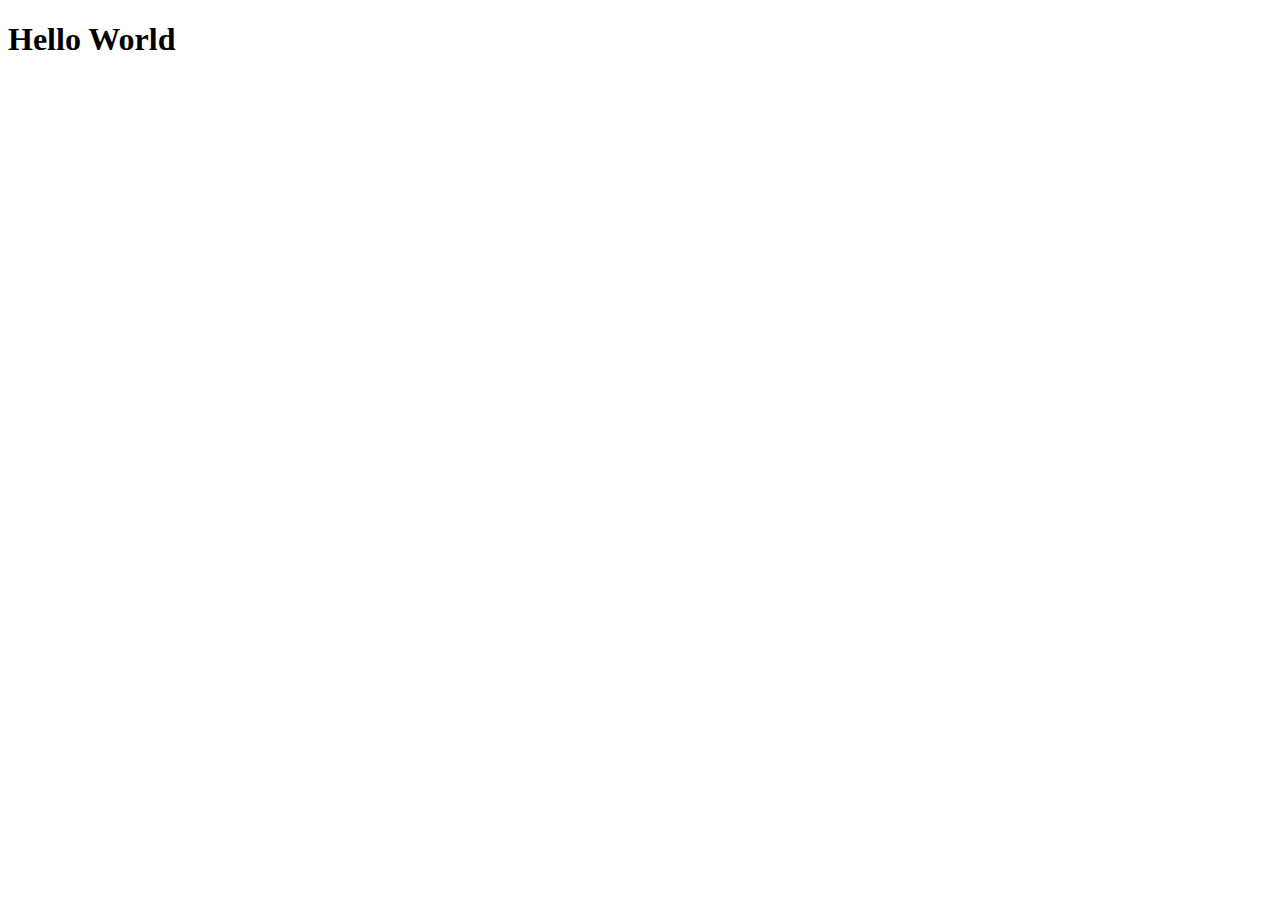
==== index.html @ f57aeb79 "Second time" ====
<!doctype html>
<html lang="en">
<head>
    <meta charset="UTF-8">
    <meta name="viewport"
          content="width=device-width, user-scalable=no, initial-scale=1.0, maximum-scale=1.0, minimum-scale=1.0">
    <meta http-equiv="X-UA-Compatible" content="ie=edge">
    <title>Document</title>
</head>
<body>
<h1> Hello World</h1>
</body>
</html>
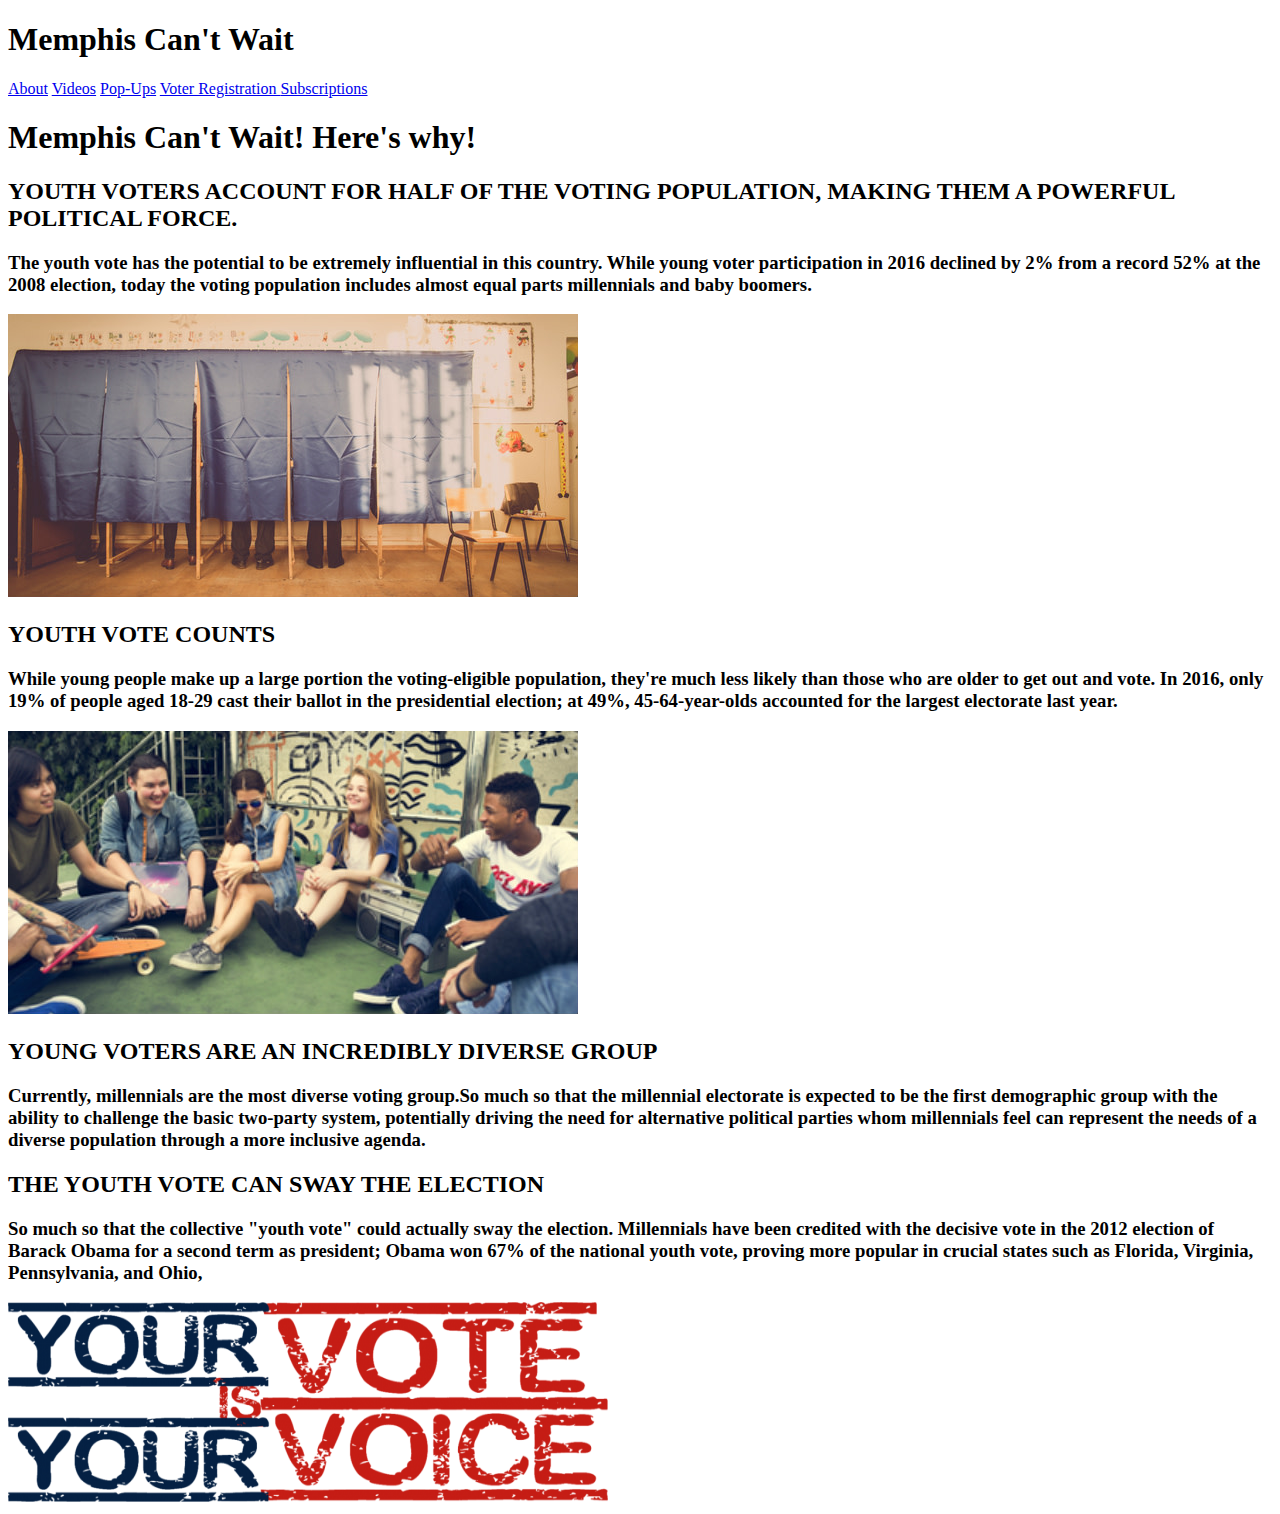
==== commit 930f0968: "index" ====
--- a/index.html
+++ b/index.html
@@ -8,6 +8,36 @@
     <title>Document</title>
 </head>
 <body>
-<h1> Hello World</h1>
-</body>
+<div id="header">
+<h1>Memphis Can't Wait</h1>
+</div>
+<div>
+    <a href="about.html">About</a> <a href="videos.html">Videos</a> <a href="Pop-Ups.html"> Pop-Ups</a> <a href="VoterReg.html"> Voter Registration </a>
+    <a href="Subscriptions.html"> Subscriptions</a>
+</div>
+<div id="main_content">
+<h1>Memphis Can't Wait! Here's why!</h1>
+    <h2> YOUTH VOTERS ACCOUNT FOR HALF OF THE VOTING POPULATION, MAKING THEM A POWERFUL POLITICAL FORCE.
+    </h2>
+    <h3>The youth vote has the potential to be extremely influential in this country. While young voter participation in
+        2016 declined by 2% from a record 52% at the 2008 election, today the voting population includes almost equal parts
+        millennials and baby boomers.</h3>
+    <img src="pictures/Voting-Header.jpg" height="283" width="570"/></div>
+<h2> YOUTH VOTE COUNTS</h2>
+<h3>While young people make up a large portion the voting-eligible population, they're much less likely than those who are older to get out and vote. In 2016,
+    only 19% of people aged 18-29 cast their ballot in the presidential election; at 49%, 45-64-year-olds accounted
+    for the largest electorate last year.</h3>
+<img src="pictures/friends-1.jpg" height="283" width="570"/>
+<h2>YOUNG VOTERS ARE AN INCREDIBLY DIVERSE GROUP</h2>
+<h3>Currently, millennials are the most diverse voting group.So much so that the millennial electorate is
+    expected to be the first demographic group with the ability to challenge the basic two-party system,
+    potentially driving the need for alternative political parties whom millennials feel can represent the needs of a diverse
+    population through a more inclusive agenda.
+</h3>
+<h2> THE YOUTH VOTE CAN SWAY THE ELECTION</h2>
+<h3>So much so that the collective "youth vote" could actually sway the election. Millennials have been credited with the decisive vote in
+    the 2012 election of Barack Obama for a second term as president;
+    Obama won 67% of the national youth vote, proving more popular in crucial states such as Florida, Virginia, Pennsylvania, and Ohio,</h3>
+
+<img src="pictures/youth-vote.png" height="200" width="600"/></body>
 </html>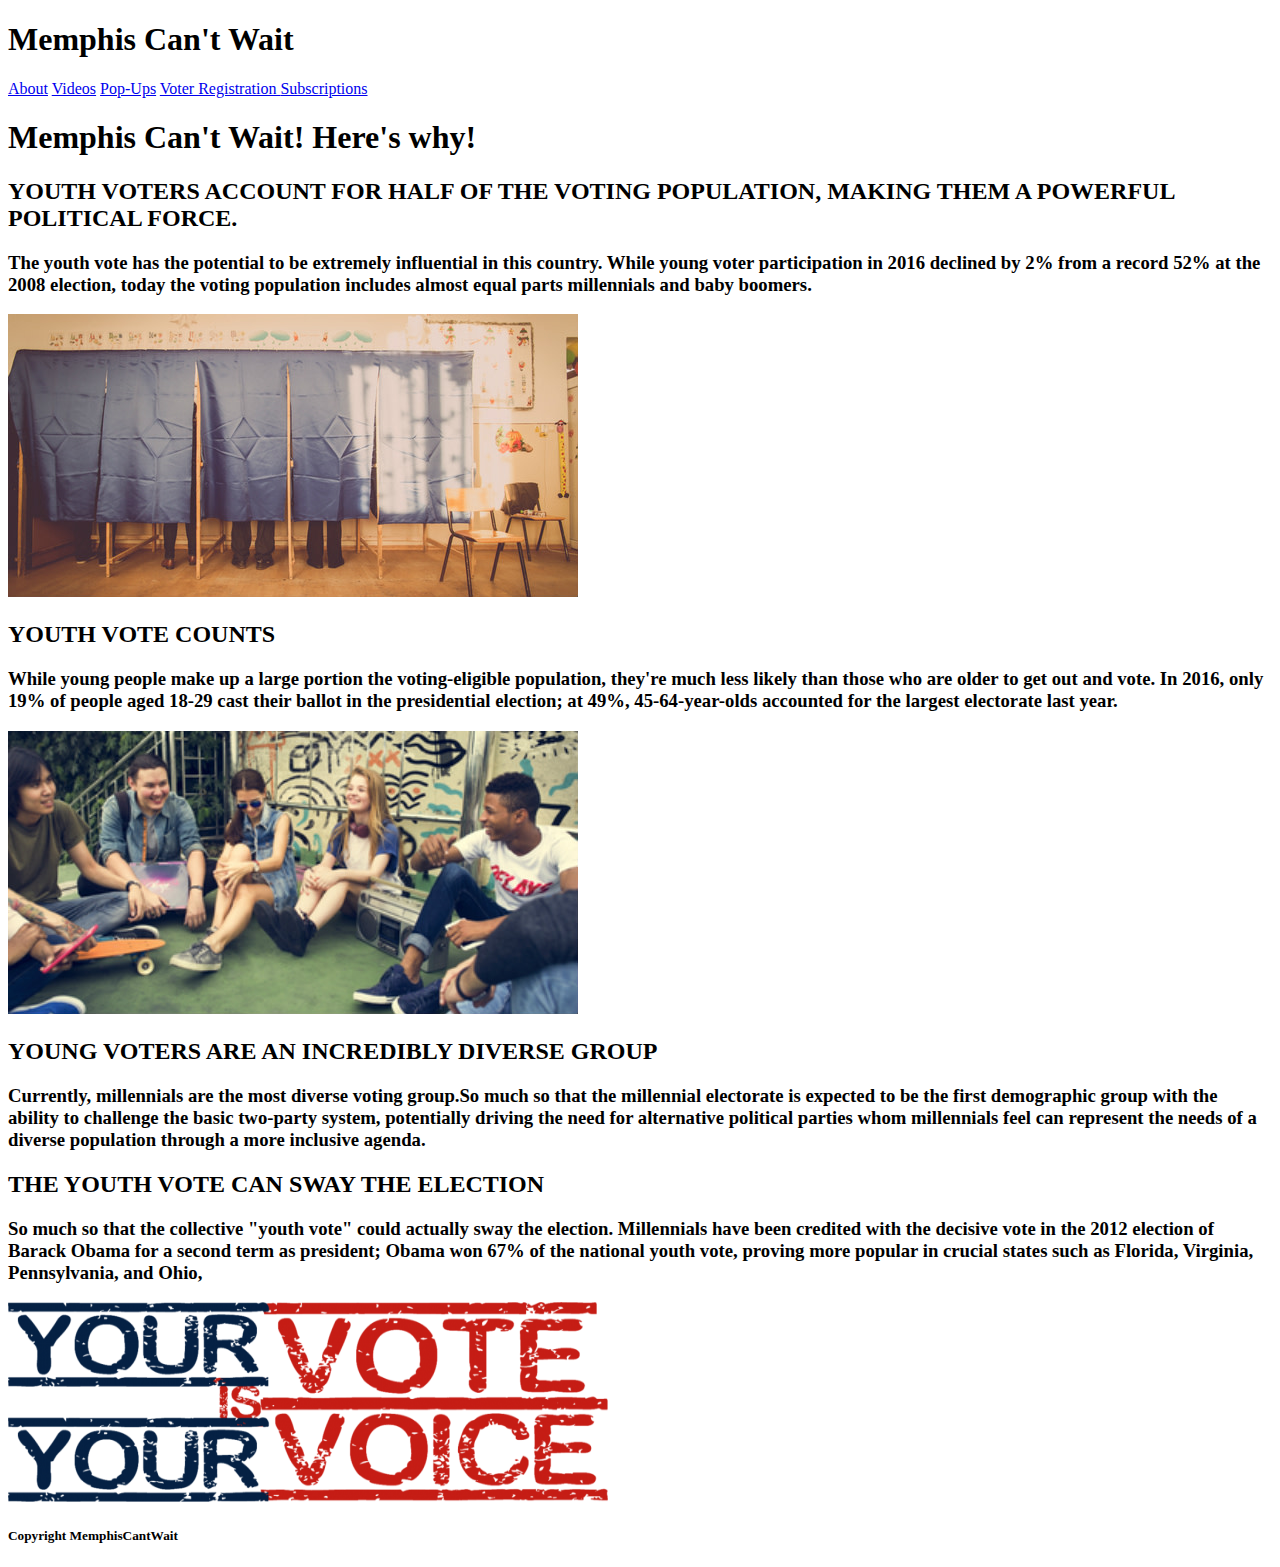
==== commit 071ed69c: "3rd commit" ====
--- a/index.html
+++ b/index.html
@@ -11,8 +11,8 @@
 <div id="header">
 <h1>Memphis Can't Wait</h1>
 </div>
-<div>
-    <a href="about.html">About</a> <a href="videos.html">Videos</a> <a href="Pop-Ups.html"> Pop-Ups</a> <a href="VoterReg.html"> Voter Registration </a>
+<div class="navBar">
+    <a href="About.html">About</a> <a href="videos.html">Videos</a> <a href="Pop-Ups.html"> Pop-Ups</a> <a href="VoterReg.html"> Voter Registration </a>
     <a href="Subscriptions.html"> Subscriptions</a>
 </div>
 <div id="main_content">
@@ -39,5 +39,9 @@
     the 2012 election of Barack Obama for a second term as president;
     Obama won 67% of the national youth vote, proving more popular in crucial states such as Florida, Virginia, Pennsylvania, and Ohio,</h3>
 
-<img src="pictures/youth-vote.png" height="200" width="600"/></body>
+<img src="pictures/youth-vote.png" height="200" width="600"/>
+<div class="footer">
+    <h5>Copyright MemphisCantWait</h5>
+</div>
+</body>
 </html>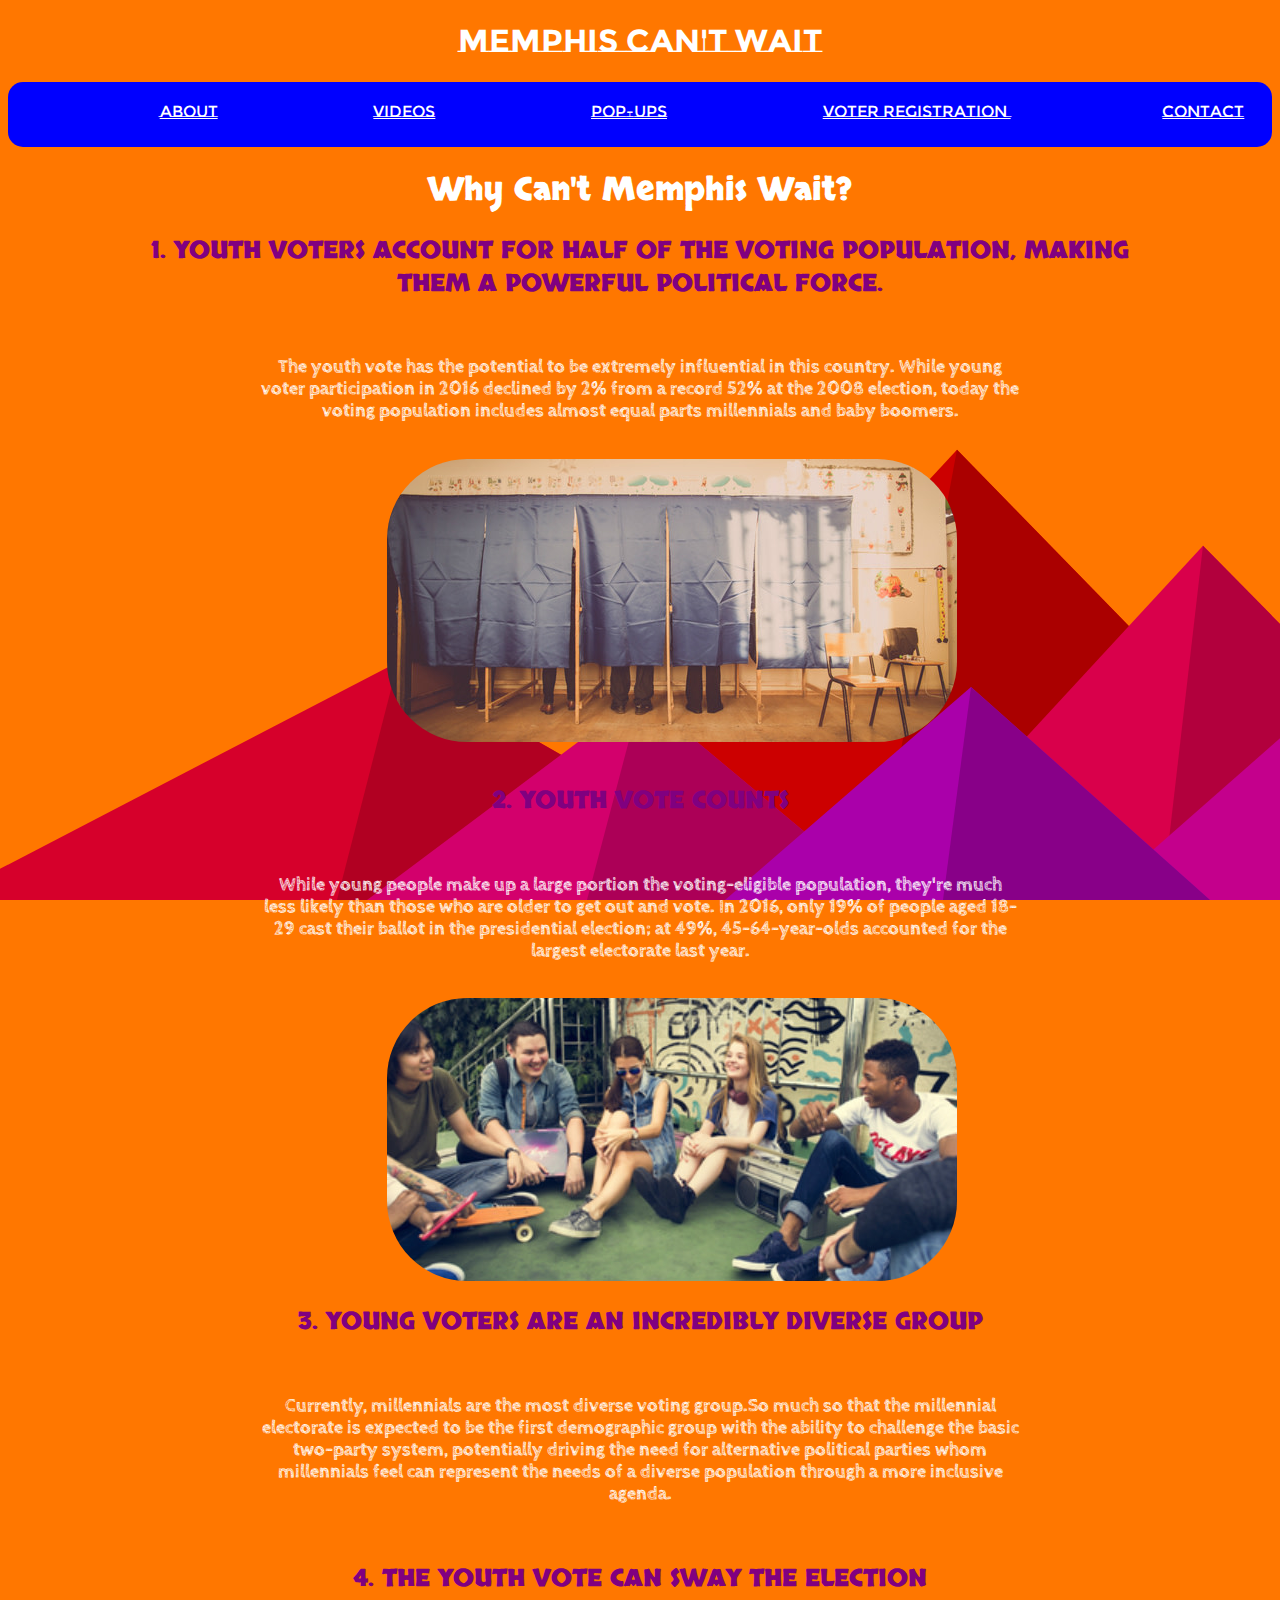
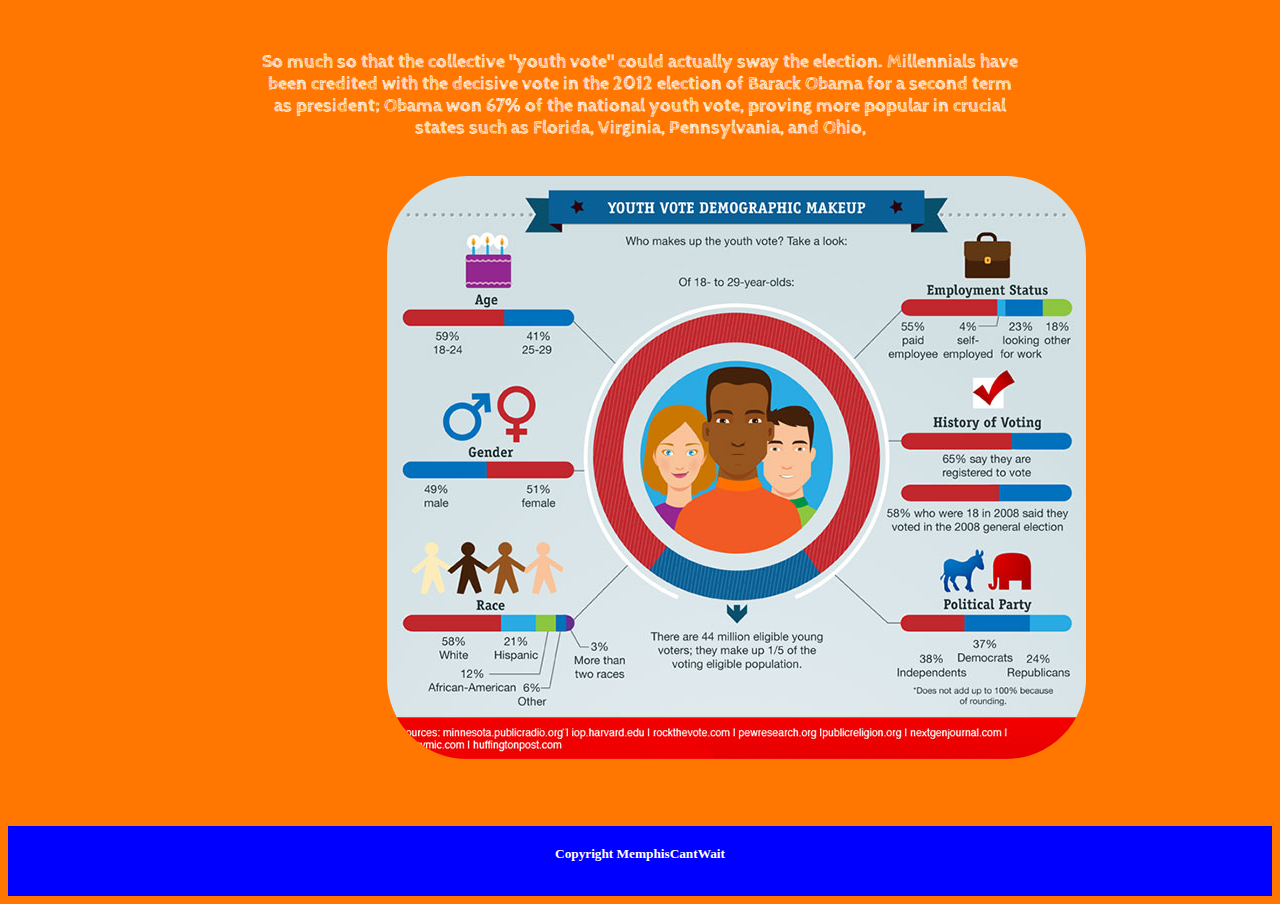
==== commit 037722dc: "Final Try" ====
--- a/index.html
+++ b/index.html
@@ -5,41 +5,51 @@
     <meta name="viewport"
           content="width=device-width, user-scalable=no, initial-scale=1.0, maximum-scale=1.0, minimum-scale=1.0">
     <meta http-equiv="X-UA-Compatible" content="ie=edge">
-    <title>Document</title>
+    <link rel="stylesheet" href="index.css">
+<!--    <link href="https://fonts.googleapis.com/css?family=Luckiest+Guy&display=swap" rel="stylesheet">-->
+<!--    <link href="https://fonts.googleapis.com/css?family=Bangers&display=swap" rel="stylesheet">-->
+    <link href="https://fonts.googleapis.com/css?family=Montserrat+Subrayada&display=swap" rel="stylesheet">
+<!--    <link href="https://fonts.googleapis.com/css?family=Fredericka+the+Great&display=swap" rel="stylesheet">-->
+    <link href="https://fonts.googleapis.com/css?family=Cabin+Sketch&display=swap" rel="stylesheet">
+    <link href="https://fonts.googleapis.com/css?family=Spicy+Rice&display=swap" rel="stylesheet">
+    <link href="https://fonts.googleapis.com/css?family=Skranji&display=swap" rel="stylesheet">
+    <link rel="stylesheet" href="https://cdnjs.cloudflare.com/ajax/libs/animate.css/3.7.2/animate.min.css">
+    <title>Memphis Can't Wait</title>
+
 </head>
 <body>
 <div id="header">
-<h1>Memphis Can't Wait</h1>
+<h1 class="animated bounceIn ">Memphis Can't Wait</h1>
 </div>
-<div class="navBar">
+<div class="navBar"  >
     <a href="About.html">About</a> <a href="videos.html">Videos</a> <a href="Pop-Ups.html"> Pop-Ups</a> <a href="VoterReg.html"> Voter Registration </a>
-    <a href="Subscriptions.html"> Subscriptions</a>
+    <a href="Subscriptions.html"> Contact</a>
 </div>
 <div id="main_content">
-<h1>Memphis Can't Wait! Here's why!</h1>
-    <h2> YOUTH VOTERS ACCOUNT FOR HALF OF THE VOTING POPULATION, MAKING THEM A POWERFUL POLITICAL FORCE.
-    </h2>
-    <h3>The youth vote has the potential to be extremely influential in this country. While young voter participation in
+<h1 id="why">Why Can't Memphis Wait?</h1>
+    <h2 class="animated bounceIn"> 1. YOUTH VOTERS ACCOUNT FOR HALF OF THE VOTING POPULATION, MAKING THEM A POWERFUL POLITICAL FORCE.
+    </h2> <br>
+    <h3 class="animated bounceIn">The youth vote has the potential to be extremely influential in this country. While young voter participation in
         2016 declined by 2% from a record 52% at the 2008 election, today the voting population includes almost equal parts
-        millennials and baby boomers.</h3>
-    <img src="pictures/Voting-Header.jpg" height="283" width="570"/></div>
-<h2> YOUTH VOTE COUNTS</h2>
-<h3>While young people make up a large portion the voting-eligible population, they're much less likely than those who are older to get out and vote. In 2016,
+        millennials and baby boomers.</h3> <br>
+    <img src="pictures/Voting-Header.jpg" height="283" width="570" class="animated bounceIn"/></div> <br>
+<h2 class="animated bounceIn" > 2. YOUTH VOTE COUNTS</h2> <br>
+<h3 class="animated bounceIn">While young people make up a large portion the voting-eligible population, they're much less likely than those who are older to get out and vote. In 2016,
     only 19% of people aged 18-29 cast their ballot in the presidential election; at 49%, 45-64-year-olds accounted
-    for the largest electorate last year.</h3>
-<img src="pictures/friends-1.jpg" height="283" width="570"/>
-<h2>YOUNG VOTERS ARE AN INCREDIBLY DIVERSE GROUP</h2>
-<h3>Currently, millennials are the most diverse voting group.So much so that the millennial electorate is
+    for the largest electorate last year.</h3> <br>
+<img src="pictures/friends-1.jpg" height="283" width="570" class="animated bounceIn"/> <br>
+<h2 class="animated bounceIn"> 3. YOUNG VOTERS ARE AN INCREDIBLY DIVERSE GROUP</h2> <br>
+<h3 class="animated bounceIn">Currently, millennials are the most diverse voting group.So much so that the millennial electorate is
     expected to be the first demographic group with the ability to challenge the basic two-party system,
     potentially driving the need for alternative political parties whom millennials feel can represent the needs of a diverse
     population through a more inclusive agenda.
-</h3>
-<h2> THE YOUTH VOTE CAN SWAY THE ELECTION</h2>
-<h3>So much so that the collective "youth vote" could actually sway the election. Millennials have been credited with the decisive vote in
+</h3> <br>
+<h2 class="animated bounceIn" > 4. THE YOUTH VOTE CAN SWAY THE ELECTION</h2> <br>
+<h3 class="animated bounceIn" >So much so that the collective "youth vote" could actually sway the election. Millennials have been credited with the decisive vote in
     the 2012 election of Barack Obama for a second term as president;
-    Obama won 67% of the national youth vote, proving more popular in crucial states such as Florida, Virginia, Pennsylvania, and Ohio,</h3>
+    Obama won 67% of the national youth vote, proving more popular in crucial states such as Florida, Virginia, Pennsylvania, and Ohio,</h3> <br>
 
-<img src="pictures/youth-vote.png" height="200" width="600"/>
+<img src="pictures/25youthvote.jpg" height="583" width="699" class="animated bounceIn"/><br>
 <div class="footer">
     <h5>Copyright MemphisCantWait</h5>
 </div>
--- a/index.css
+++ b/index.css
@@ -0,0 +1,120 @@
+html,body{
+    background-color: #ff7700;
+    background-image: url("data:image/svg+xml,%3Csvg xmlns='http://www.w3.org/2000/svg' viewBox='0 0 1600 900'%3E%3Cpolygon fill='%23cc0000' points='957 450 539 900 1396 900'/%3E%3Cpolygon fill='%23aa0000' points='957 450 872.9 900 1396 900'/%3E%3Cpolygon fill='%23d6002b' points='-60 900 398 662 816 900'/%3E%3Cpolygon fill='%23b10022' points='337 900 398 662 816 900'/%3E%3Cpolygon fill='%23d9004b' points='1203 546 1552 900 876 900'/%3E%3Cpolygon fill='%23b2003d' points='1203 546 1552 900 1162 900'/%3E%3Cpolygon fill='%23d3006c' points='641 695 886 900 367 900'/%3E%3Cpolygon fill='%23ac0057' points='587 900 641 695 886 900'/%3E%3Cpolygon fill='%23c4008c' points='1710 900 1401 632 1096 900'/%3E%3Cpolygon fill='%239e0071' points='1710 900 1401 632 1365 900'/%3E%3Cpolygon fill='%23aa00aa' points='1210 900 971 687 725 900'/%3E%3Cpolygon fill='%23880088' points='943 900 1210 900 971 687'/%3E%3C/svg%3E");
+    background-attachment: fixed;
+    background-size: cover;
+}
+#header{
+    text-align: center;
+    font-family:'Montserrat Subrayada', sans-serif ;
+}
+.navBar{
+    /*margin-left: 30%;*/
+    width: 100%;
+    height: 65px;
+    background-color: blue;
+    border-radius: 15px;
+}
+a{
+    margin-top: 20%;
+    margin-left: 12%;
+    color:white;
+    font-family:'Montserrat Subrayada', sans-serif ;
+    position: relative;
+    top: 20px;
+    /*margin-right: 10%;*/
+}
+h1{
+    text-align: center;
+    color: white;
+    border-color: blue;
+
+}
+h2{
+    text-align: center;
+    margin-left: 10%;
+    margin-right: 10%;
+    /*font-family:'Montserrat Subrayada', sans-serif;*/
+    /*font-family: 'Spicy Rice', cursive;;*/
+    /*font-family: 'Fredericka the Great', cursive;;*/
+    color: purple;
+    font-family: 'Skranji', cursive;;
+}
+h3{
+    font-family: 'Cabin Sketch', cursive;
+    color: white;
+    text-align: center;
+    margin-left: 20%;
+    margin-right: 20%;
+}
+img{
+    margin-left: 30%;
+    border-radius:80px;
+}
+.footer{
+    text-align: center;
+    background-color: blue;
+    width: 100%;
+    height: 70px;
+    margin-top: 5%;
+    color: white;
+}
+iframe{
+    margin-left: 30%;
+}
+h5{
+    position: relative;
+    top: 20px;
+}
+#why{
+    font-family: 'Skranji', cursive;
+}
+#aboutStuff
+{
+    font-family: 'Cabin Sketch', cursive;
+    color: white;
+}
+#aboutStuff2
+{
+    font-family: 'Cabin Sketch', cursive;
+    color: white;
+}
+#youtubeStuff
+{
+    font-family: 'Cabin Sketch', cursive;
+    color: white;
+}
+#popupStuff{
+
+    font-family: 'Cabin Sketch', cursive;
+    color: white;
+}
+#voterStuff{
+    font-family: 'Skranji', cursive;
+    color: white;
+}
+ul,li{
+    margin-left: 20%;
+    font-family: 'Skranji', cursive;
+    /*font-family: 'Cabin Sketch', cursive;*/
+}
+#clickHere{
+    /*margin-left: 5%;*/
+}
+#votePic{
+    /*margin-right: 45%;*/
+    position: relative;
+    right:80px;
+    /*left:5px;*/
+}
+#subStuff{
+    margin-right: 10%;
+    margin-left: 10%;
+    font-family: 'Skranji', cursive;
+}
+#subStuff2{
+    font-family: 'Skranji', cursive;
+}
+form{
+    margin-left: 10%;
+}